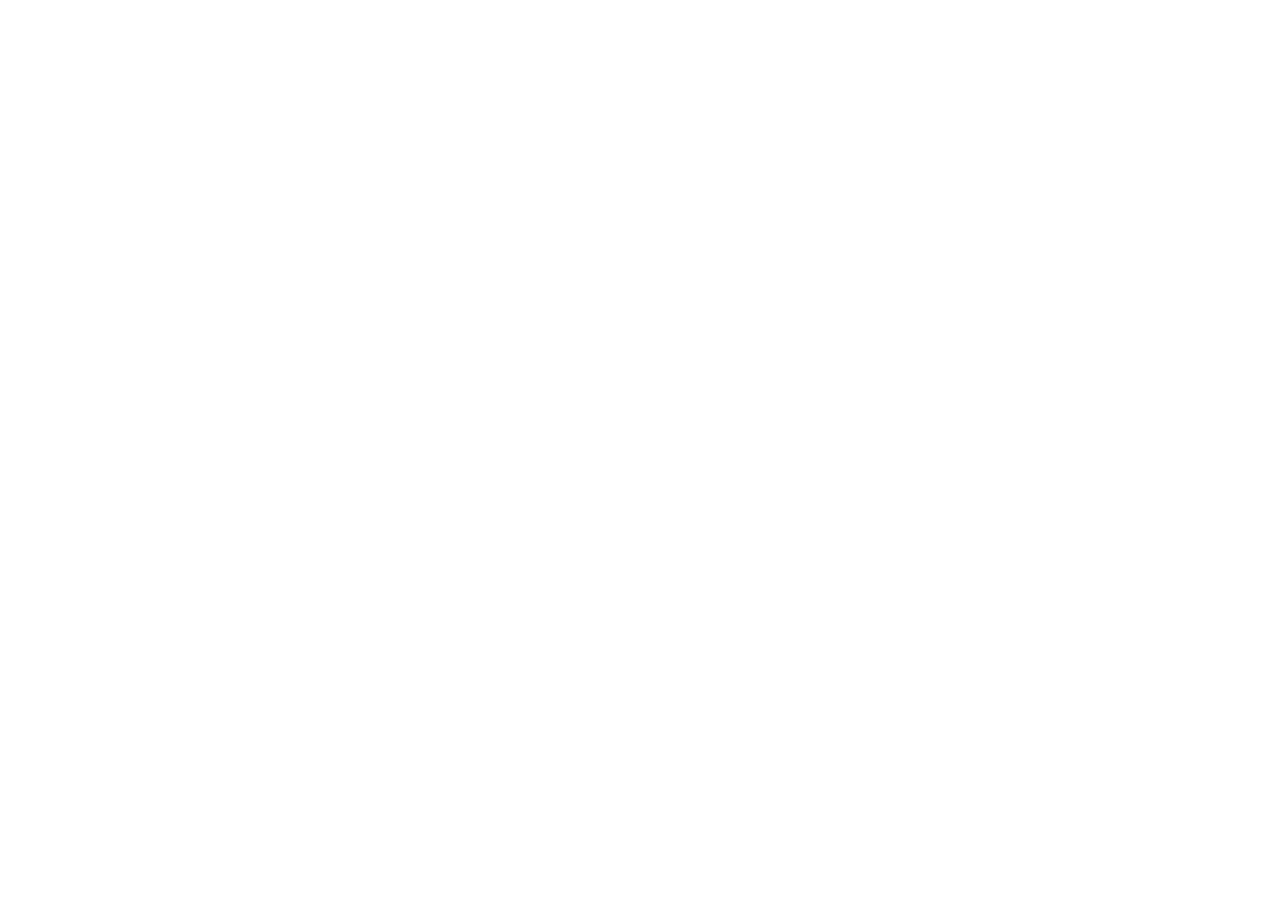
==== index.html @ 5ea26c5a "initialized" ====
<!DOCTYPE html>
<html lang="en">

<head>
    <meta charset="UTF-8">
    <meta name="viewport" content="width=device-width, initial-scale=1.0">
    <meta name="robots" content="noindex">

    <link rel="stylesheet" href="css/style.css">
    <title>index</title>
</head>

<body>


</body>

</html>
---- css/style.css ----
/*************** Reset *********************/
* {
  margin: 0;
  padding: 0;
  box-sizing: border-box;
}
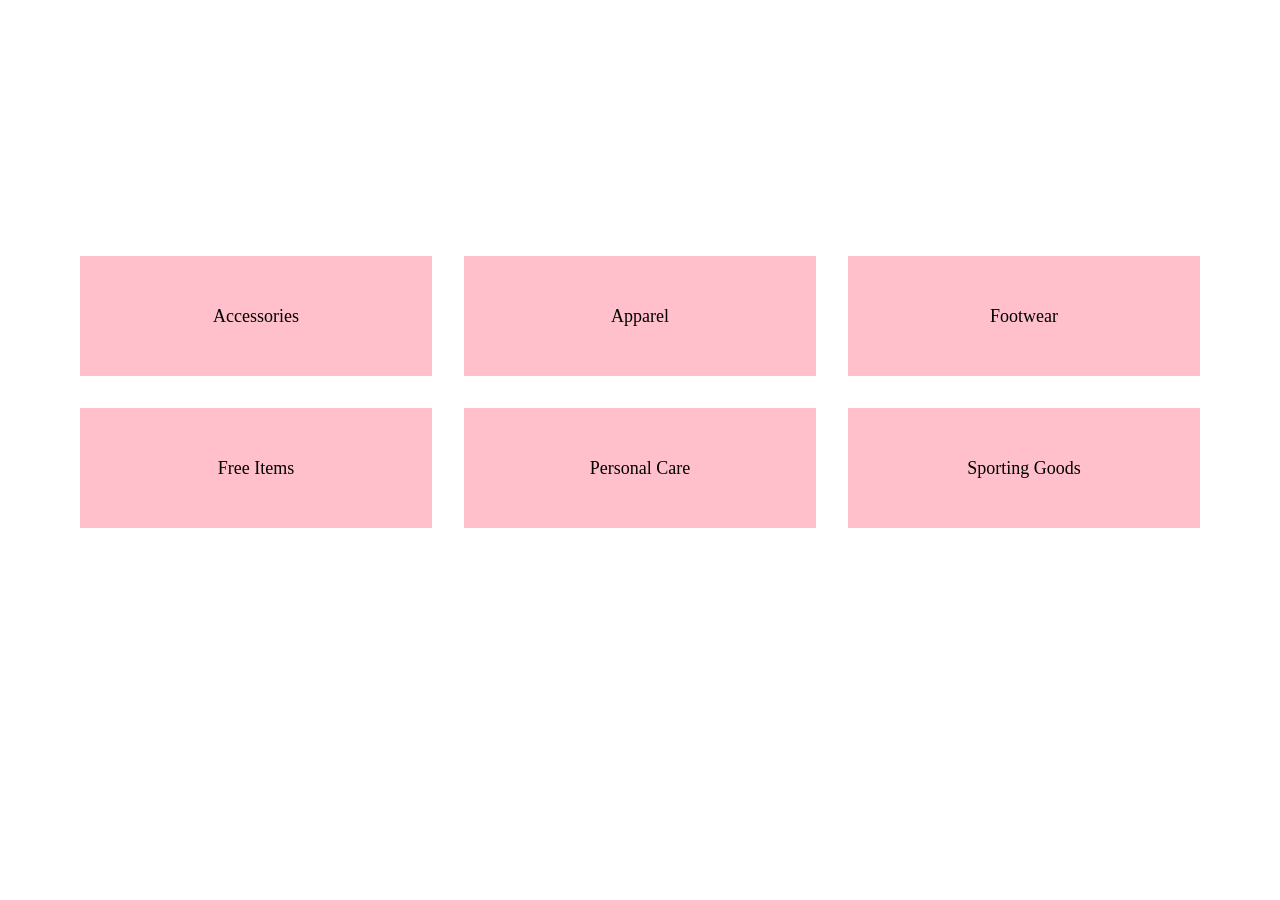
==== commit fea91e32: "forside_og_produktliste" ====
--- a/index.html
+++ b/index.html
@@ -11,7 +11,14 @@
 </head>
 
 <body>
-
+    <section class="links">
+        <a href="productlist.html" class="knap">Accessories</a>
+        <a href="productlist.html" class="knap">Apparel</a>
+        <a href="productlist.html" class="knap">Footwear</a>
+        <a href="productlist.html" class="knap">Free Items</a>
+        <a href="productlist.html" class="knap">Personal Care</a>
+        <a href="productlist.html" class="knap">Sporting Goods</a>
+    </section>
 
 </body>
 
--- a/css/style.css
+++ b/css/style.css
@@ -4,3 +4,61 @@
   padding: 0;
   box-sizing: border-box;
 }
+
+/* index knap *****************************************************************/
+.knap {
+  background-color: pink;
+  color: black;
+  display: flex;
+  justify-content: center;
+  align-items: center;
+  height: 120px;
+  gap: 5px;
+  font-size: large;
+  border: none;
+  cursor: pointer;
+  text-decoration: none;
+}
+
+.knap:hover {
+  background-color: rgb(195, 146, 154);
+}
+
+.links {
+  display: grid;
+  grid-template-columns: 1fr 1fr 1fr;
+  gap: 2rem;
+  margin: 16rem 5rem;
+}
+
+/**** produkt liste *************************************************************/
+img {
+  width: 100%;
+  aspect-ratio: 1/1;
+  object-fit: cover;
+}
+
+.container {
+  max-width: 1200px;
+  margin: 5rem;
+  justify-self: center;
+}
+
+.product-gallery {
+  display: grid;
+  grid-template-columns: repeat(3, minmax(250px, 1fr));
+  gap: 2rem;
+  grid-template-rows: repeat(4, auto);
+}
+
+.product {
+  display: grid;
+  grid-template-rows: subgrid;
+  grid-row: span 4;
+  background-color: pink;
+  padding: 1rem;
+}
+
+.forside_link {
+  margin: 1rem 2rem;
+}
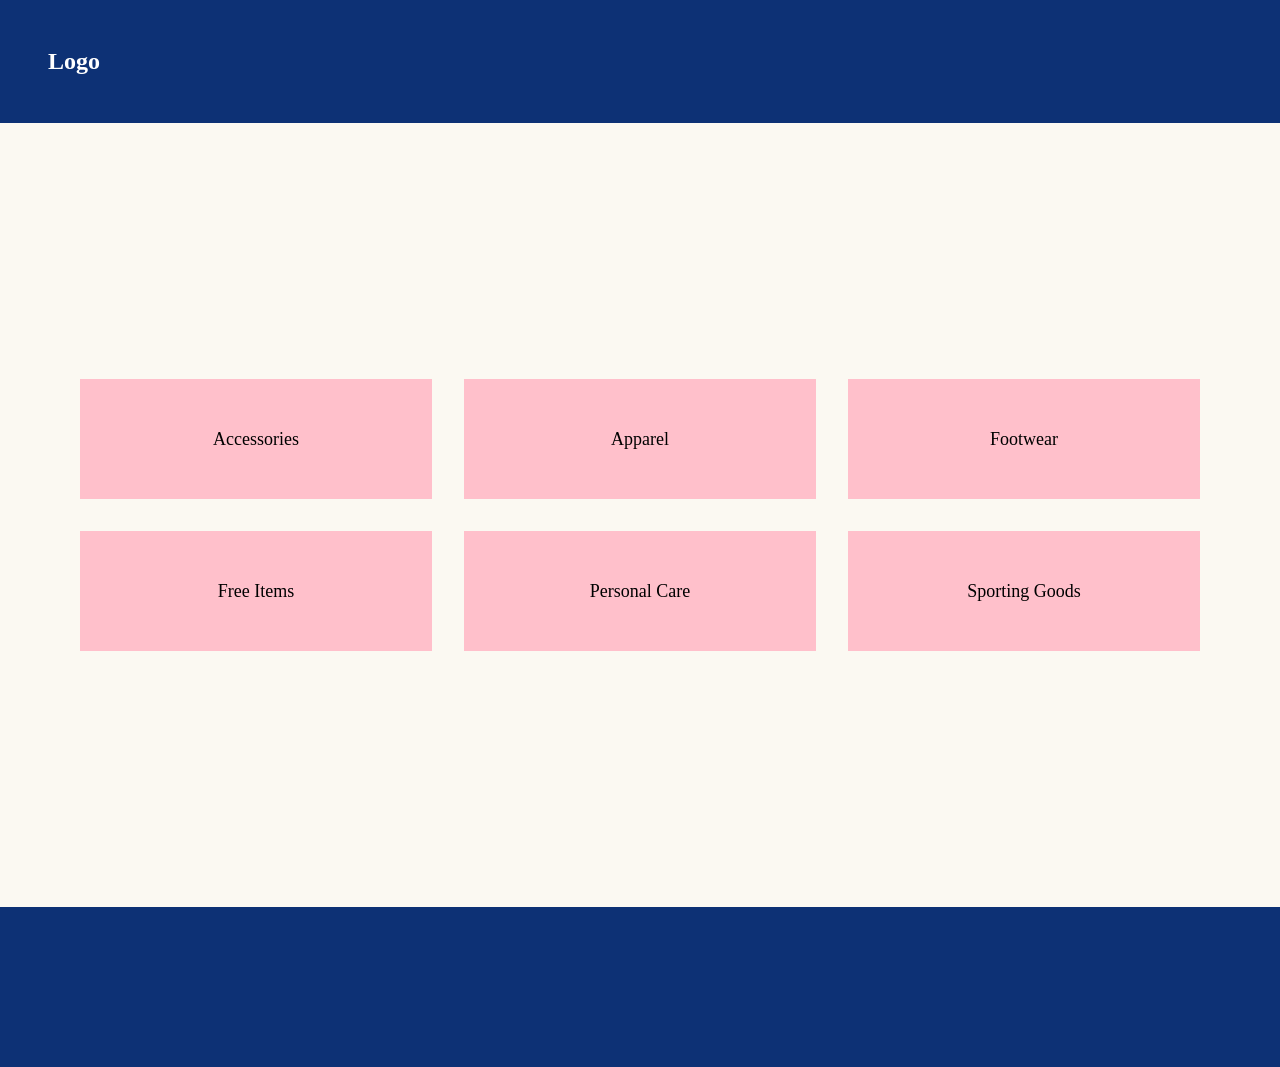
==== commit 43a96ef6: "product" ====
--- a/index.html
+++ b/index.html
@@ -11,6 +11,9 @@
 </head>
 
 <body>
+    <header>
+        <a href="index.html">Logo</a>
+    </header>
     <section class="links">
         <a href="productlist.html" class="knap">Accessories</a>
         <a href="productlist.html" class="knap">Apparel</a>
@@ -20,6 +23,8 @@
         <a href="productlist.html" class="knap">Sporting Goods</a>
     </section>
 
+    <footer></footer>
+
 </body>
 
 </html>
--- a/css/style.css
+++ b/css/style.css
@@ -3,6 +3,10 @@
   margin: 0;
   padding: 0;
   box-sizing: border-box;
+}
+
+body {
+  background-color: #fbf9f2;
 }
 
 /* index knap *****************************************************************/
@@ -57,8 +61,115 @@
   grid-row: span 4;
   background-color: pink;
   padding: 1rem;
+  position: relative;
 }
 
-.forside_link {
-  margin: 1rem 2rem;
+.cta {
+  cursor: pointer;
+  background-color: #ade4ff;
+  color: black;
+  border-radius: 10px;
+  border-style: solid;
+  padding: 10px 50px;
+  text-decoration: none;
+  justify-self: center;
 }
+
+.cta:hover {
+  background-color: #f08a59;
+}
+
+h3 {
+  margin: 3px 0rem;
+  font-weight: 200;
+  font-size: 18px;
+}
+
+p {
+  font-weight: bold;
+  font-size: 18px;
+}
+
+/* deal */
+.deal {
+  position: absolute;
+  top: 25px;
+  left: 20px;
+  background-color: yellow;
+  padding: 5px 10px;
+  font-weight: bold;
+  font-size: 15px;
+}
+
+/* udsolgt */
+.udsolgt {
+  position: absolute;
+  top: 25px;
+  left: 290px;
+  background-color: red;
+  color: white;
+  padding: 5px 10px;
+  font-weight: bold;
+  font-size: 15px;
+}
+
+/* buy */
+.buy {
+  display: flex;
+  justify-self: center;
+  background-color: pink;
+  padding: 2rem;
+  margin: 4rem;
+
+  gap: 2rem;
+}
+
+.buy .text {
+  align-self: center;
+  margin: 5rem;
+}
+
+.buy p {
+  margin-bottom: 3rem;
+}
+
+.buy img {
+  width: 700px;
+  position: relative;
+}
+
+h4 {
+  font-weight: lighter;
+  margin-top: 1rem;
+  font-size: 13px;
+  color: rgb(169, 1, 1);
+}
+
+.tilbage {
+  position: absolute;
+  top: 150px;
+  left: 190px;
+  color: black;
+  padding: 5px 10px;
+  font-weight: bold;
+  font-size: 18px;
+}
+
+/* footer */
+footer {
+  background-color: #0d3175;
+  padding: 5rem;
+}
+
+/* header */
+header {
+  background-color: #0d3175;
+  padding: 3rem;
+}
+
+header a {
+  text-decoration: none;
+  color: white;
+  font-weight: bold;
+  font-size: 24px;
+}
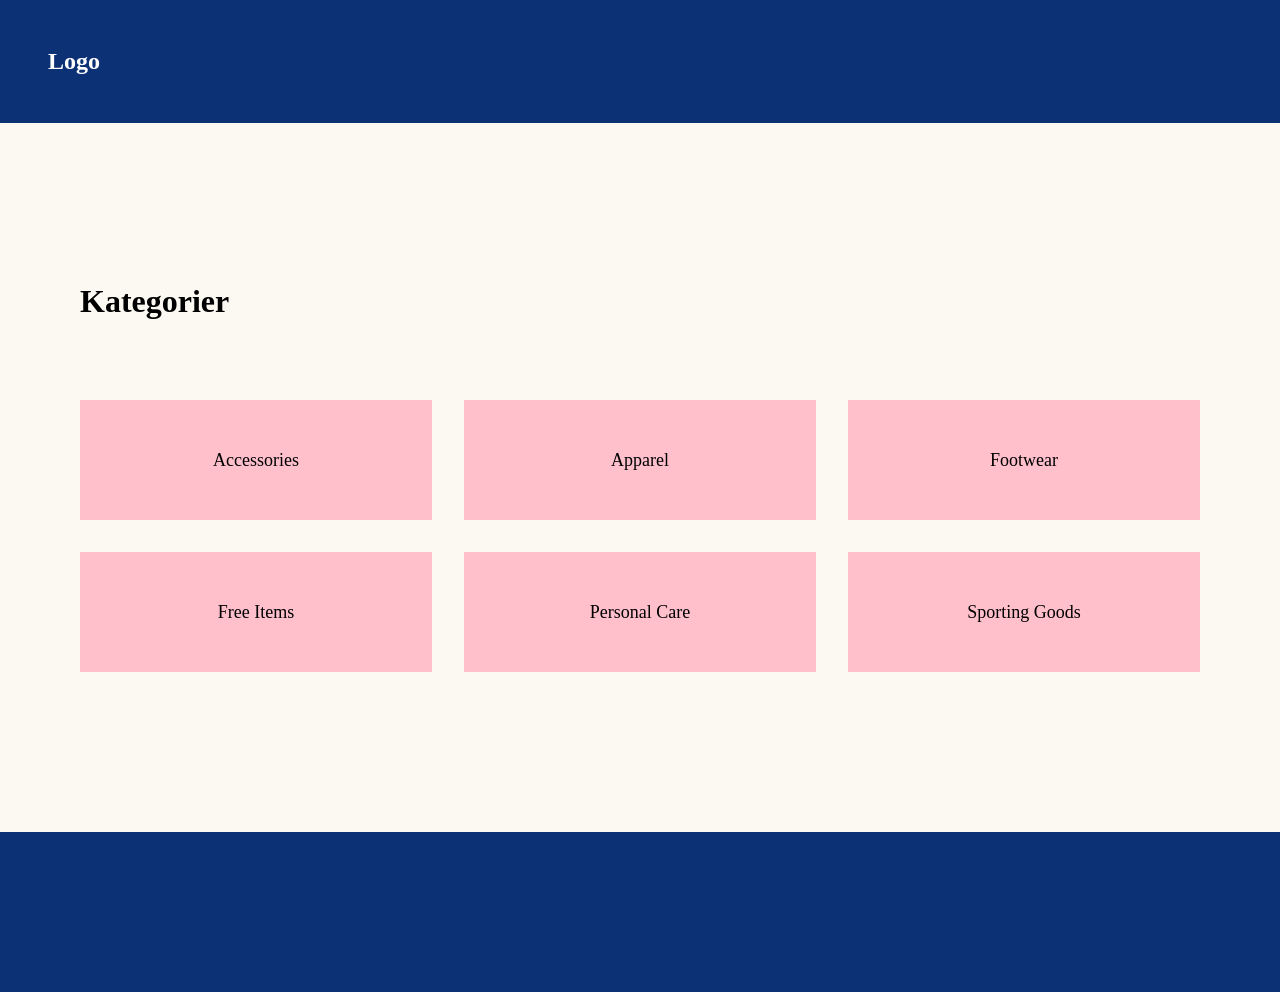
==== commit fc543373: "igen" ====
--- a/index.html
+++ b/index.html
@@ -14,14 +14,21 @@
     <header>
         <a href="index.html">Logo</a>
     </header>
-    <section class="links">
-        <a href="productlist.html" class="knap">Accessories</a>
-        <a href="productlist.html" class="knap">Apparel</a>
-        <a href="productlist.html" class="knap">Footwear</a>
-        <a href="productlist.html" class="knap">Free Items</a>
-        <a href="productlist.html" class="knap">Personal Care</a>
-        <a href="productlist.html" class="knap">Sporting Goods</a>
-    </section>
+    <main>
+        <div class="forside">
+            <h1>Kategorier</h1>
+            <section class="links">
+                <a href="productlist.html" class="knap">Accessories</a>
+                <a href="productlist.html" class="knap">Apparel</a>
+                <a href="productlist.html" class="knap">Footwear</a>
+                <a href="productlist.html" class="knap">Free Items</a>
+                <a href="productlist.html" class="knap">Personal Care</a>
+                <a href="productlist.html" class="knap">Sporting Goods</a>
+            </section>
+        </div>
+
+    </main>
+
 
     <footer></footer>
 
--- a/css/style.css
+++ b/css/style.css
@@ -32,7 +32,15 @@
   display: grid;
   grid-template-columns: 1fr 1fr 1fr;
   gap: 2rem;
-  margin: 16rem 5rem;
+}
+
+.forside {
+  margin: 10rem 5rem;
+}
+
+h1 {
+  justify-self: center;
+  margin-bottom: 5rem;
 }
 
 /**** produkt liste *************************************************************/
@@ -104,8 +112,8 @@
 /* udsolgt */
 .udsolgt {
   position: absolute;
-  top: 25px;
-  left: 290px;
+  top: 50px;
+  left: 20px;
   background-color: red;
   color: white;
   padding: 5px 10px;
@@ -145,16 +153,6 @@
   color: rgb(169, 1, 1);
 }
 
-.tilbage {
-  position: absolute;
-  top: 150px;
-  left: 190px;
-  color: black;
-  padding: 5px 10px;
-  font-weight: bold;
-  font-size: 18px;
-}
-
 /* footer */
 footer {
   background-color: #0d3175;
@@ -173,3 +171,28 @@
   font-weight: bold;
   font-size: 24px;
 }
+
+/* mobil version  */
+@media (max-width: 1275px) {
+  .buy img {
+    width: 400px;
+  }
+}
+
+@media (max-width: 1000px) {
+  .buy {
+    display: grid;
+    grid-template-columns: 1fr;
+  }
+
+  .buy .text {
+    margin: 0rem;
+  }
+}
+
+@media (max-width: 900px) {
+  .product-gallery {
+    display: grid;
+    grid-template-columns: 1fr;
+  }
+}
